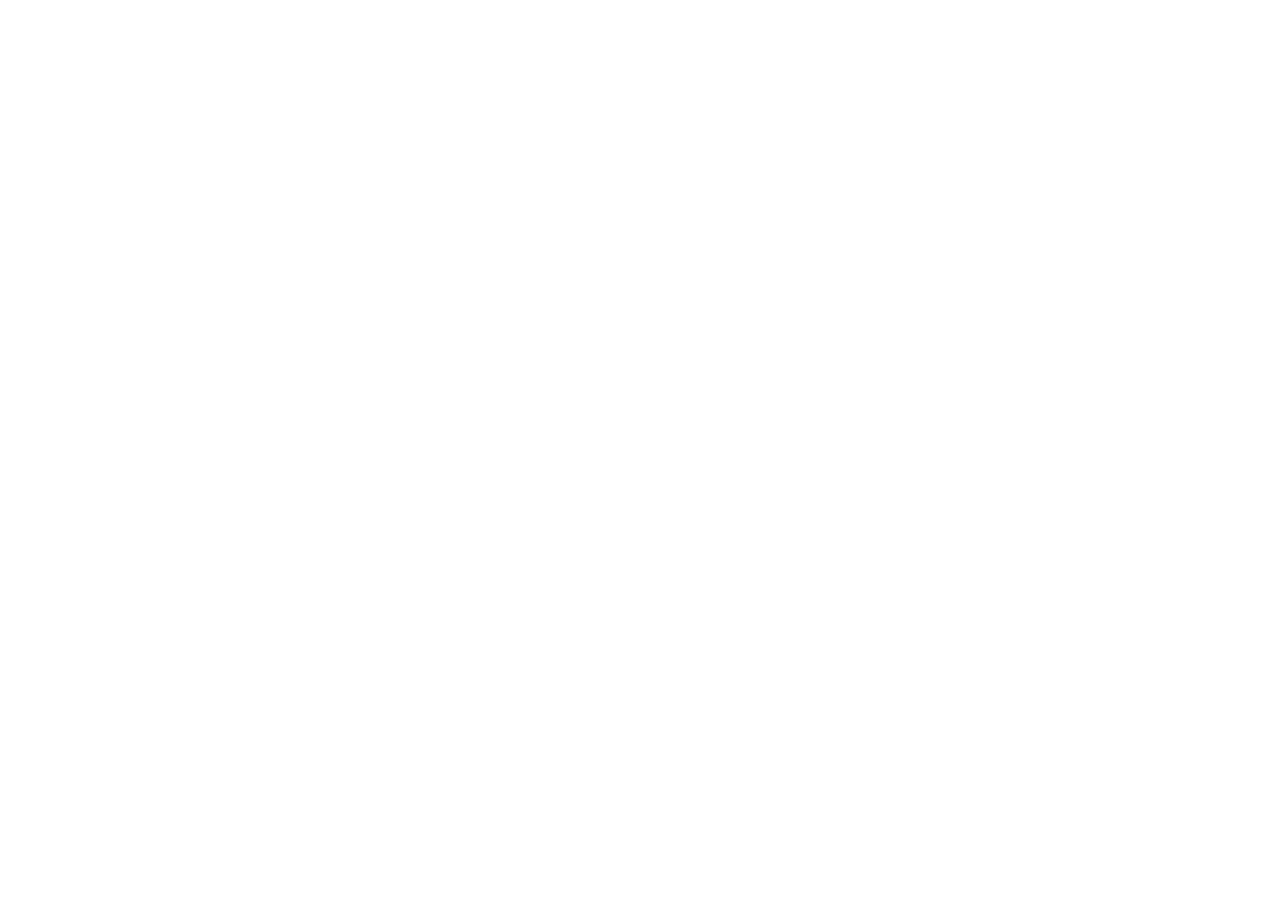
==== index.html @ f6397aff "Add files via upload" ====
<!DOCTYPE html>
<html lang="en">
<head>
    <meta charset="UTF-8">
    
    <meta name="viewport" content="width=device-width, initial-scale=1.0">
    <title>Amazon</title>
    <link rel="stylesheet" href="https://cdnjs.cloudflare.com/ajax/libs/font-awesome/6.5.2/css/all.min.css" integrity="sha512-SnH5WK+bZxgPHs44uWIX+LLJAJ9/2PkPKZ5QiAj6Ta86w+fsb2TkcmfRyVX3pBnMFcV7oQPJkl9QevSCWr3W6A==" crossorigin="anonymous" referrerpolicy="no-referrer" />
    <link rel="stylesheet" href="style.css">
</head>
<body>
    <i class="fa-solid fa-house"></i>
</body>
</html>
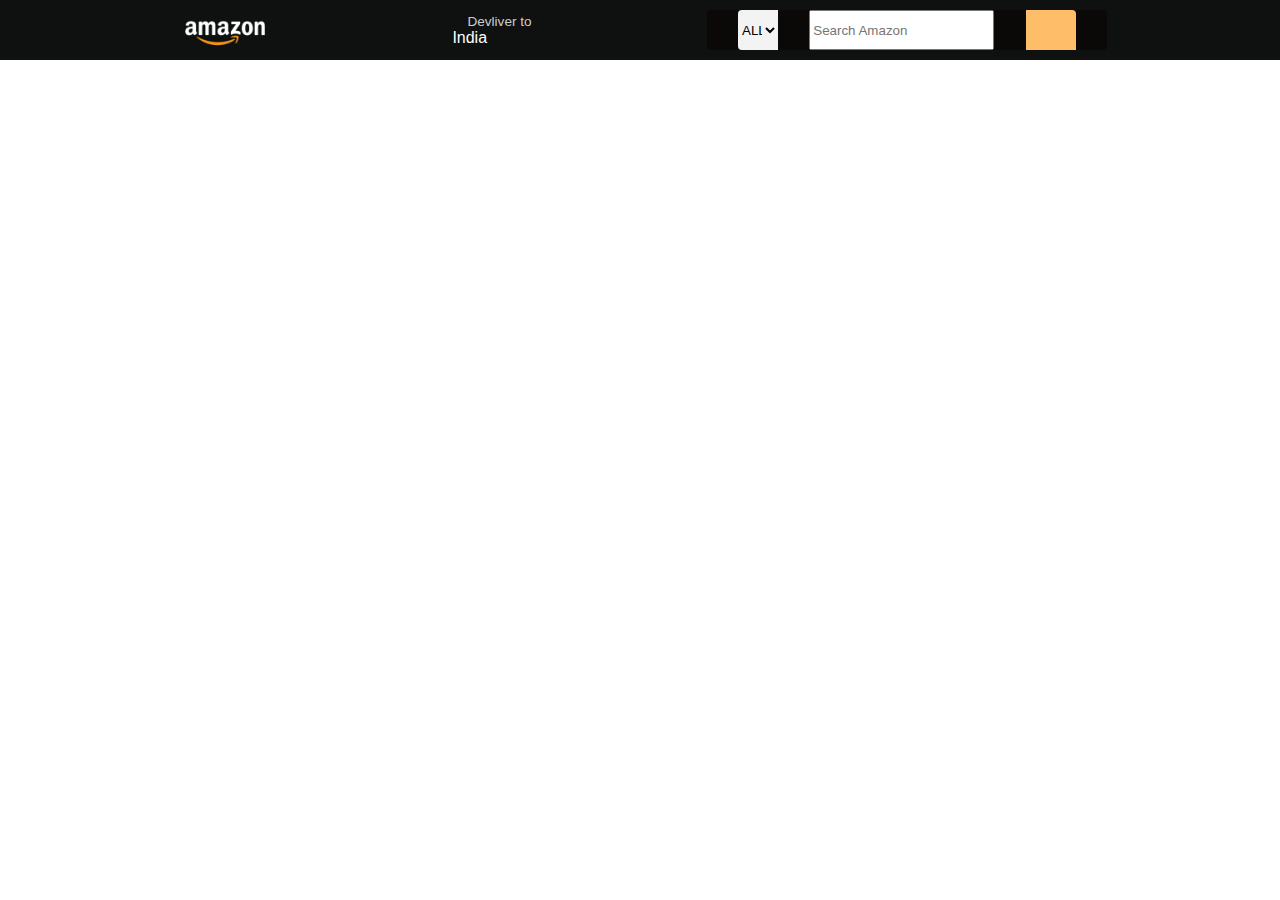
==== commit 9b400516: "2d" ====
--- a/index.html
+++ b/index.html
@@ -2,13 +2,44 @@
 <html lang="en">
 <head>
     <meta charset="UTF-8">
-    
+    <meta http-equiv="X-UV-Compatible" content="IE=edge">
     <meta name="viewport" content="width=device-width, initial-scale=1.0">
-    <title>Amazon</title>
+    <title>AMAZON</title>
     <link rel="stylesheet" href="https://cdnjs.cloudflare.com/ajax/libs/font-awesome/6.5.2/css/all.min.css" integrity="sha512-SnH5WK+bZxgPHs44uWIX+LLJAJ9/2PkPKZ5QiAj6Ta86w+fsb2TkcmfRyVX3pBnMFcV7oQPJkl9QevSCWr3W6A==" crossorigin="anonymous" referrerpolicy="no-referrer" />
     <link rel="stylesheet" href="style.css">
 </head>
 <body>
-    <i class="fa-solid fa-house"></i>
+    <header>
+      <!-- <i class="fa-solid fa-house"></i> -->
+       <div class="navbar">
+            <div class="nav-logo border">
+                 <div class="logo">
+
+                 </div>
+
+            </div>
+            <div class="nav-address border">
+                <p class="add-first">Devliver to </p>
+                <div class ="add-icon">
+                    <i class="fa-solid fa-location-dot"></i>
+                    <p class="add-sec">India</p>
+                </div>
+            </div>
+            <div class="nav-search">
+                <select class="search-select">
+                    <option>ALL</option>
+                </select>
+                <input placeholder="Search Amazon" class="seach-input">
+                <div class="search-icon">
+                    <i class="fa-solid fa-magnifying-glass"></i>
+                </div>
+            </div>
+       </div>
+      
+
+       
+    </header>
+  
+    
 </body>
 </html>--- a/style.css
+++ b/style.css
@@ -0,0 +1,87 @@
+*{
+    margin: 0;
+    font-family: Arial;
+    border: border-box;
+}
+
+.navbar{
+      height: 60px;
+     background-color: #0f1111;
+      color: white;
+      display: flex;
+      align-items: center;
+      justify-content: space-evenly;
+
+}
+
+.nav-logo{
+    height: 50px;
+    width: 100px;
+}
+.logo{
+    background-image: url(amazon_logo.png);
+    background-size: cover;
+    height: 50px;
+    width: 100px;
+}
+
+.border{
+    border: 2px solid transparent;
+
+}
+
+.border:hover{
+    border: 1px solid white;
+}
+
+/*box 2**/
+.add-first{
+    color: #cccccc;
+    font-size: 0.85rem;
+    margin-left: 15px;  /* rem for responsive site*/
+}
+
+.add-sec{
+    font-size: 1 rem;
+}
+
+.add-icon{
+    display: flex;
+    align-items: center;
+}
+
+/* box 3*/
+
+.nav-search{
+    display: flex;
+    justify-content: space-evenly;
+    background-color:rgb(11, 8, 8);
+    width: 400px;;
+    height: 40px;
+    border-radius: 4px;
+}
+
+.search-select{
+    background-color: #f3f3f3;
+    width: 40px;
+    text-align: center;
+    border-top-left-radius: 4px;
+    border-bottom-left-radius: 4px;
+    border:none;
+}
+
+.search-input{
+    width: 300px;
+    font-size: 1rem;
+    border: none;
+}
+.search-icon{
+    width: 50px;
+    display: flex;
+    justify-content: center;
+    align-items: center;
+    font-size: 1.2rem;
+    background-color: #febd68;
+    border-top-right-radius: 4px;
+    border-top-right-radius: 4px;
+}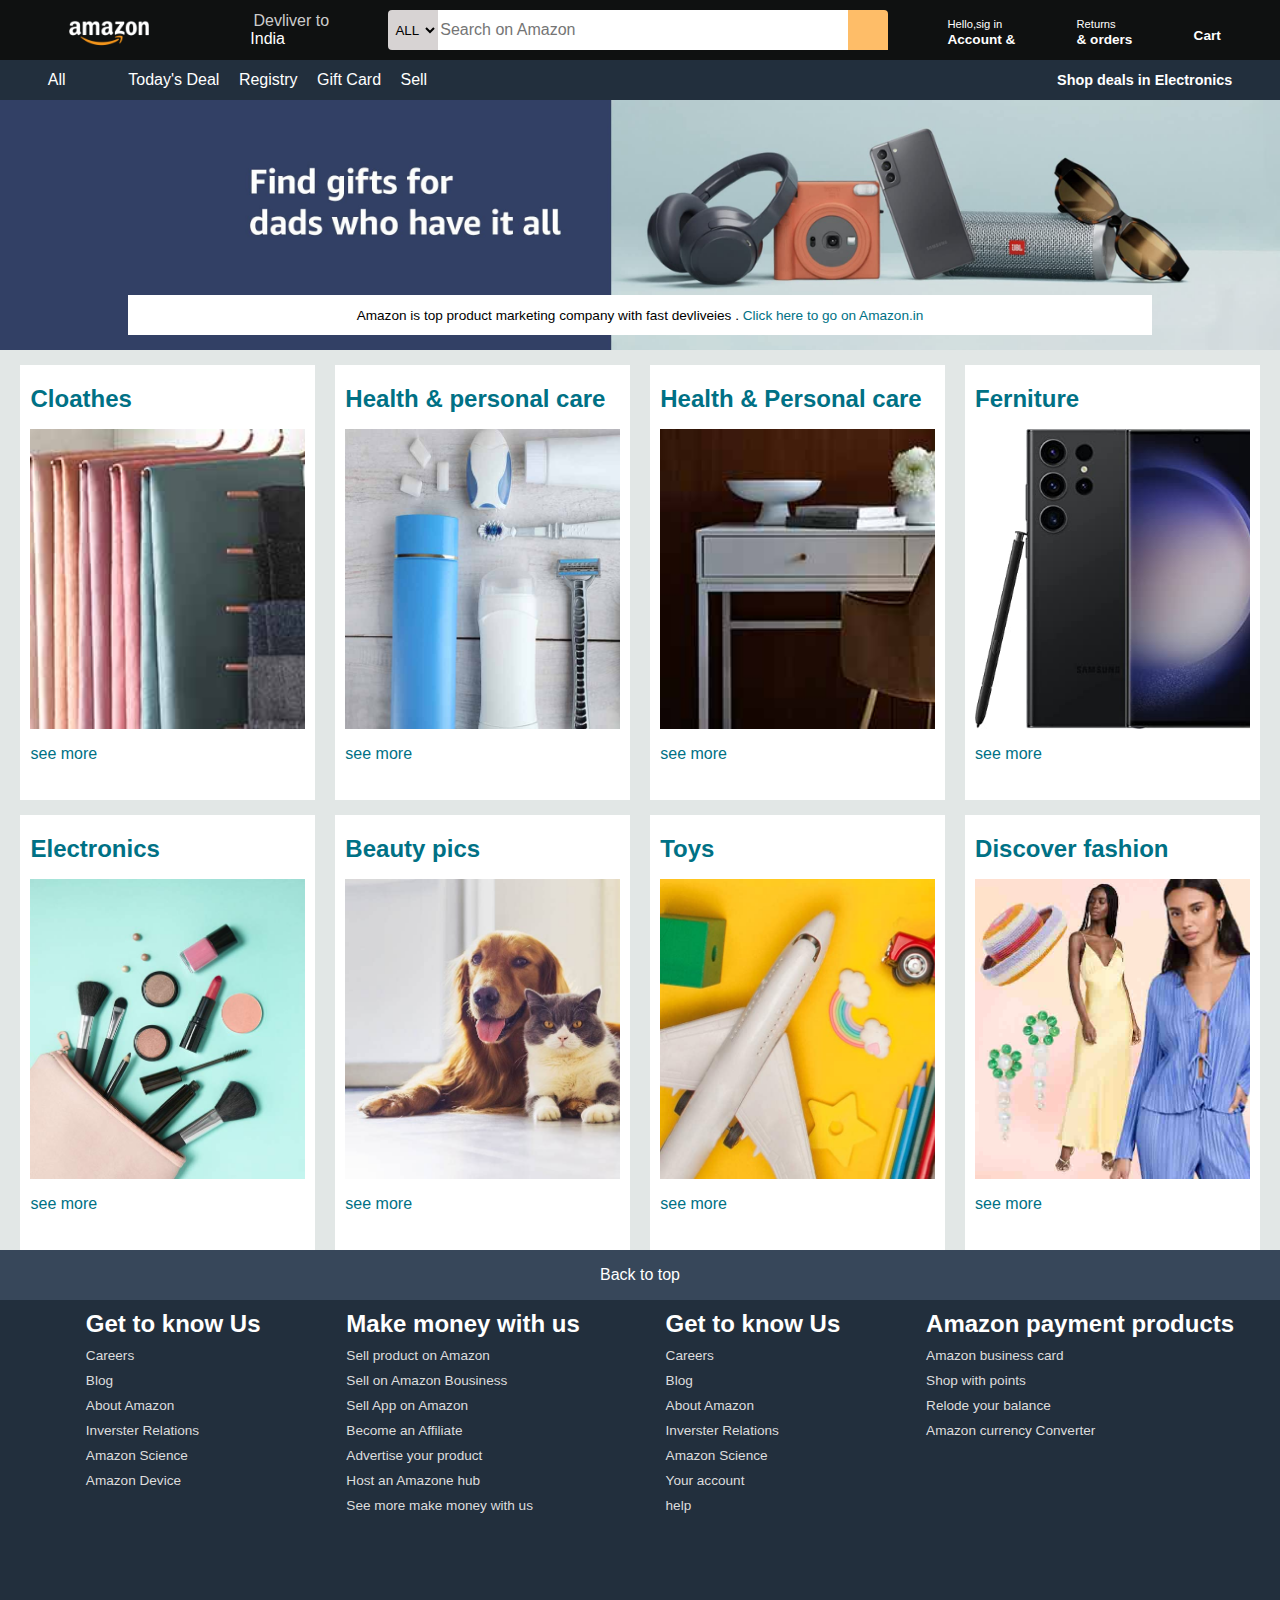
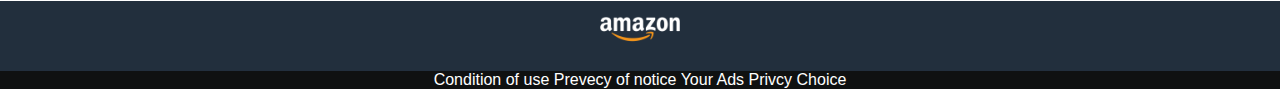
==== commit 97926224: "a" ====
--- a/index.html
+++ b/index.html
@@ -28,17 +28,181 @@
             <div class="nav-search">
                 <select class="search-select">
                     <option>ALL</option>
+                    <option>ELECTROICS</option> 
+                    <option>SPORTS</option>
+                    <option>LIFESTYLE</option>
+                    <option>FERNITURE</option>
                 </select>
-                <input placeholder="Search Amazon" class="seach-input">
+                <input placeholder="Search on Amazon" class="search-input">
                 <div class="search-icon">
                     <i class="fa-solid fa-magnifying-glass"></i>
                 </div>
             </div>
+            <div class="nav-singin border">
+                <p><span>Hello,sig in</span></p>
+                <p class="nav-secnd">Account &</p>
+          </div>
+          <div class="nav-return border">
+            <p><span>Returns</span></p>
+            <p class="nav-secnd">& orders</p>
+         </div>
+
+         <div class="nav-cart border">
+            <i class="fa-solid fa-cart-shopping"></i>
+            Cart
+         </div>
+
        </div>
-      
-
-       
+       <div class="pannel">
+           <div class="pannel-all">
+            <i class="fa-solid fa-bars"></i>
+
+             All
+           </div>
+
+           <div class="pannel-opt">
+            <p>Today's Deal</p>
+            <p>Registry</p>
+            <p>Gift Card</p>
+            <p>Sell</p>
+           </div>
+
+           <div class="pannel-deals">
+            Shop deals in Electronics
+           </div>
+       </div>
+
     </header>
+
+    <div class="hero-section">
+        <div class="hero-msg">
+            <p>Amazon is top product marketing company with fast devliveies . <a>Click here to go on Amazon.in </a></p>
+            </p>
+        </div>
+    </div>
+
+    <div class="shop-section">
+        <div class="box1 box"> 
+           <div class="box-content">
+            <h2>Cloathes</h2>
+            <div class="box-img" style="background-image: url('box1_image.jpg');"></div>
+            <p><a>see more</a></p>
+           </div>
+        </div>
+
+        <div class="box2 box"> <div class="box-content">
+            <h2>Health & personal care</h2>
+            <div class="box-img" style="background-image: url('box2_image.jpg');"></div>
+            <p><a>see more</a></p>
+           </div>
+        </div>
+        
+        <div class="box3 box"> <div class="box-content">
+            <h2>Health & Personal care</h2>
+            <div class="box-img" style="background-image: url('box3_image.jpg');"></div>
+            <p><a>see more</a></p>
+           </div>
+        </div>
+        
+        <div class="box4 box"> <div class="box-content">
+            <h2>Ferniture</h2>
+            <div class="box-img" style="background-image: url('box4_image.jpg');"></div>
+            <p><a>see more</a></p>
+           </div></div>
+        
+           <div class=" box"> 
+            <div class="box-content">
+             <h2>Electronics</h2>
+             <div class="box-img" style="background-image: url('box5_image.jpg');"></div>
+             <p><a>see more</a></p>
+            </div>
+         </div>
+ 
+         <div class="box"> <div class="box-content">
+             <h2>Beauty pics</h2>
+             <div class="box-img" style="background-image: url('box6_image.jpg');"></div>
+             <p><a>see more</a></p>
+            </div>
+         </div>
+         
+         <div class=" box"> <div class="box-content">
+             <h2>Toys</h2>
+             <div class="box-img" style="background-image: url('box7_image.jpg');"></div>
+             <p><a>see more</a></p>
+            </div>
+         </div>
+         
+         <div class=" box"> <div class="box-content">
+             <h2>Discover fashion </h2>
+             <div class="box-img" style="background-image: url('box8_image.jpg');"></div>
+             <p><a>see more</a></p>
+            </div></div>
+         
+    </div>
+
+    <footer>
+          <div class="foot-pannel1">
+            Back to top
+          </div>
+
+          <div class="foot-pannel2">
+            <ul>
+                <p><h2>Get to know Us</h2></p>
+                <a>Careers</a>
+                <a>Blog</a>
+                <a>About Amazon</a>
+                <a>Inverster Relations</a>
+                <a>Amazon Science</a>
+                <a>Amazon Device</a>
+            </ul>
+
+            <ul>
+                <p><h2>Make money with us</h2></p>
+                <a>Sell product on Amazon</a>
+                <a>Sell on Amazon Bousiness</a>
+                <a>Sell App on Amazon</a>
+                <a>Become an Affiliate</a>
+                <a>Advertise your product</a>
+                <a>Host an Amazone hub</a>
+                <a>See more make money with us</a>
+            </ul>
+
+            <ul>
+                <p><h2>Get to know Us</h2></p>
+                <a>Careers</a>
+                <a>Blog</a>
+                <a>About Amazon</a>
+                <a>Inverster Relations</a>
+                <a>Amazon Science</a>
+                <a>Your account</a>
+                <a>help</a>
+            </ul>
+
+            <ul>
+                <p><h2>Amazon payment products</h2></p>
+                <a>Amazon business card</a>
+                <a>Shop with points</a>
+                <a>Relode your balance</a>
+                <a>Amazon currency Converter</a>
+                
+            </ul>
+          </div>
+
+          <div class="foot-pannel3">
+            <div class="logo">
+
+            </div>
+          </div>
+
+          <div class="foot-pannel4">
+            <div class="pages">
+                <a>Condition of use</a>
+                <a>Prevecy of notice</a>
+                <a>Your Ads Privcy Choice</a>
+            </div>
+            <div class="copyright "></div>
+          </div>
+    </footer>
   
     
 </body>
--- a/style.css
+++ b/style.css
@@ -1,14 +1,14 @@
 *{
     margin: 0;
     font-family: Arial;
-    border: border-box;
+     border: border-box;
 }
 
 .navbar{
       height: 60px;
      background-color: #0f1111;
       color: white;
-      display: flex;
+      display: flex;   /*to display on i upper navar*/
       align-items: center;
       justify-content: space-evenly;
 
@@ -16,7 +16,7 @@
 
 .nav-logo{
     height: 50px;
-    width: 100px;
+    width: 130px;
 }
 .logo{
     background-image: url(amazon_logo.png);
@@ -37,8 +37,8 @@
 /*box 2**/
 .add-first{
     color: #cccccc;
-    font-size: 0.85rem;
-    margin-left: 15px;  /* rem for responsive site*/
+    font-size: 1 rem;
+    margin-left: 0.2rem;  /* rem for responsive site isted of px*/
 }
 
 .add-sec{
@@ -46,7 +46,7 @@
 }
 
 .add-icon{
-    display: flex;
+    display: flex;  /* to take whole div in same line */
     align-items: center;
 }
 
@@ -54,16 +54,17 @@
 
 .nav-search{
     display: flex;
-    justify-content: space-evenly;
+   
     background-color:rgb(11, 8, 8);
-    width: 400px;;
+    width: 500px;;
     height: 40px;
     border-radius: 4px;
+   
 }
 
 .search-select{
-    background-color: #f3f3f3;
-    width: 40px;
+    background-color: #d7d3d3;
+    width: 50px;
     text-align: center;
     border-top-left-radius: 4px;
     border-bottom-left-radius: 4px;
@@ -71,8 +72,8 @@
 }
 
 .search-input{
-    width: 300px;
-    font-size: 1rem;
+    width: 100%;
+    font-size: 1rem;/*search amazone*/
     border: none;
 }
 .search-icon{
@@ -84,4 +85,178 @@
     background-color: #febd68;
     border-top-right-radius: 4px;
     border-top-right-radius: 4px;
-}+    color: #0f1111;
+}
+
+.nav-search:hover{
+    border: 2px solid orange;
+}
+
+/* box 4*/
+
+span{
+    font-size: 0.7rem;
+
+}
+
+.nav-secnd{
+    font-size: 0.85rem;
+    font-weight: 700;
+}
+
+/* box 6*/
+
+.nav-cart i {
+    font-size: 30px;
+
+}
+
+.nav-cart{
+    font-size: 0.85rem;
+    font-weight: 700;
+}
+
+/* pannel*/
+.pannel{
+   height: 40px;
+   background-color: #222f3d;
+   display: flex; /* to arrange all in same pannel */
+   color: white;
+   align-items: center;
+   justify-content: space-evenly;
+}
+
+.pannel-opt p {
+  display: inline;
+  margin-left: 15px;
+}
+
+.pannel-opt{
+    width: 70%;
+    font: size 0.85rem;
+}
+
+.pannel-deals{
+    font-size: 0.9rem;
+    font-weight: 700;
+}
+
+/* hero-section main section of website*/
+
+.hero-section{
+    background-image: url("hero_image.jpg");
+    background-size: cover;
+    height: 250px;
+    display: flex;
+    justify-content: center;
+    align-items: flex-end;
+}
+
+.hero-msg{
+    background-color: white;
+    color: black;
+    height: 40px;
+    display: flex;
+    align-items: center;
+    justify-content: center;
+    font-size: 0.85rem;
+    width: 80%;
+    margin-bottom: 15px;
+
+}
+
+.hero-msg a {
+   color: #007185;
+}
+
+/*shop-section*/
+
+.shop-section{
+    display:flex;
+    flex-wrap: wrap;
+    justify-content: space-evenly;
+    background-color: #e2e7e6;
+}
+
+.box{
+   /* border: 2px solid black ;*/
+    height: 400px;
+    width:23%;
+    background-color:white;
+    padding: 20px 0px 15px;
+    margin-top: 15px;
+
+}
+.box-img{
+    height: 300px;
+    background-size: cover;
+    margin-top: 1rem;
+    margin-bottom: 1rem;
+}
+
+.box-content{
+    margin-left: 10px;
+    margin-right: 10px;  ;
+}
+.box-content{
+    color: #007185;
+}
+
+/*footer*/
+
+.footer{
+    margin-top: 15px;
+}
+
+.foot-pannel1{
+    background-color: #37475a;
+    color: white;
+    height: 50px;
+    display: flex;
+    justify-content: center;
+    align-items: center;
+    font-size: 1rem;
+}
+
+.foot-pannel2{
+    background-color: #222f3d;
+    color: white;
+    height: 300px;
+    display: flex;
+    justify-content: space-evenly;
+}
+
+ul{
+    margin-top: 10px;
+}
+
+ul a{
+    display: block;
+    font-size: 0.85em;
+    margin-top: 10px;
+    color: #dddddd;
+}
+.foot-pannel3{
+    background-color: #222f3d;
+    color: white;
+    border-top: 0.5px solid white;
+    height: 70px;
+    display: flex;
+    justify-content: center;
+}
+.logo {
+    background-image: url("amazon_logo.png");
+    background-size: cover;
+    height: 50px;
+    width: 100px;
+}
+.foot-pannel4{
+    background-color: #0f1111;
+    color: white;
+    display: flex;
+    justify-content: center;
+    align-items: center;
+    margin-bottom: 15px;
+}
+
+
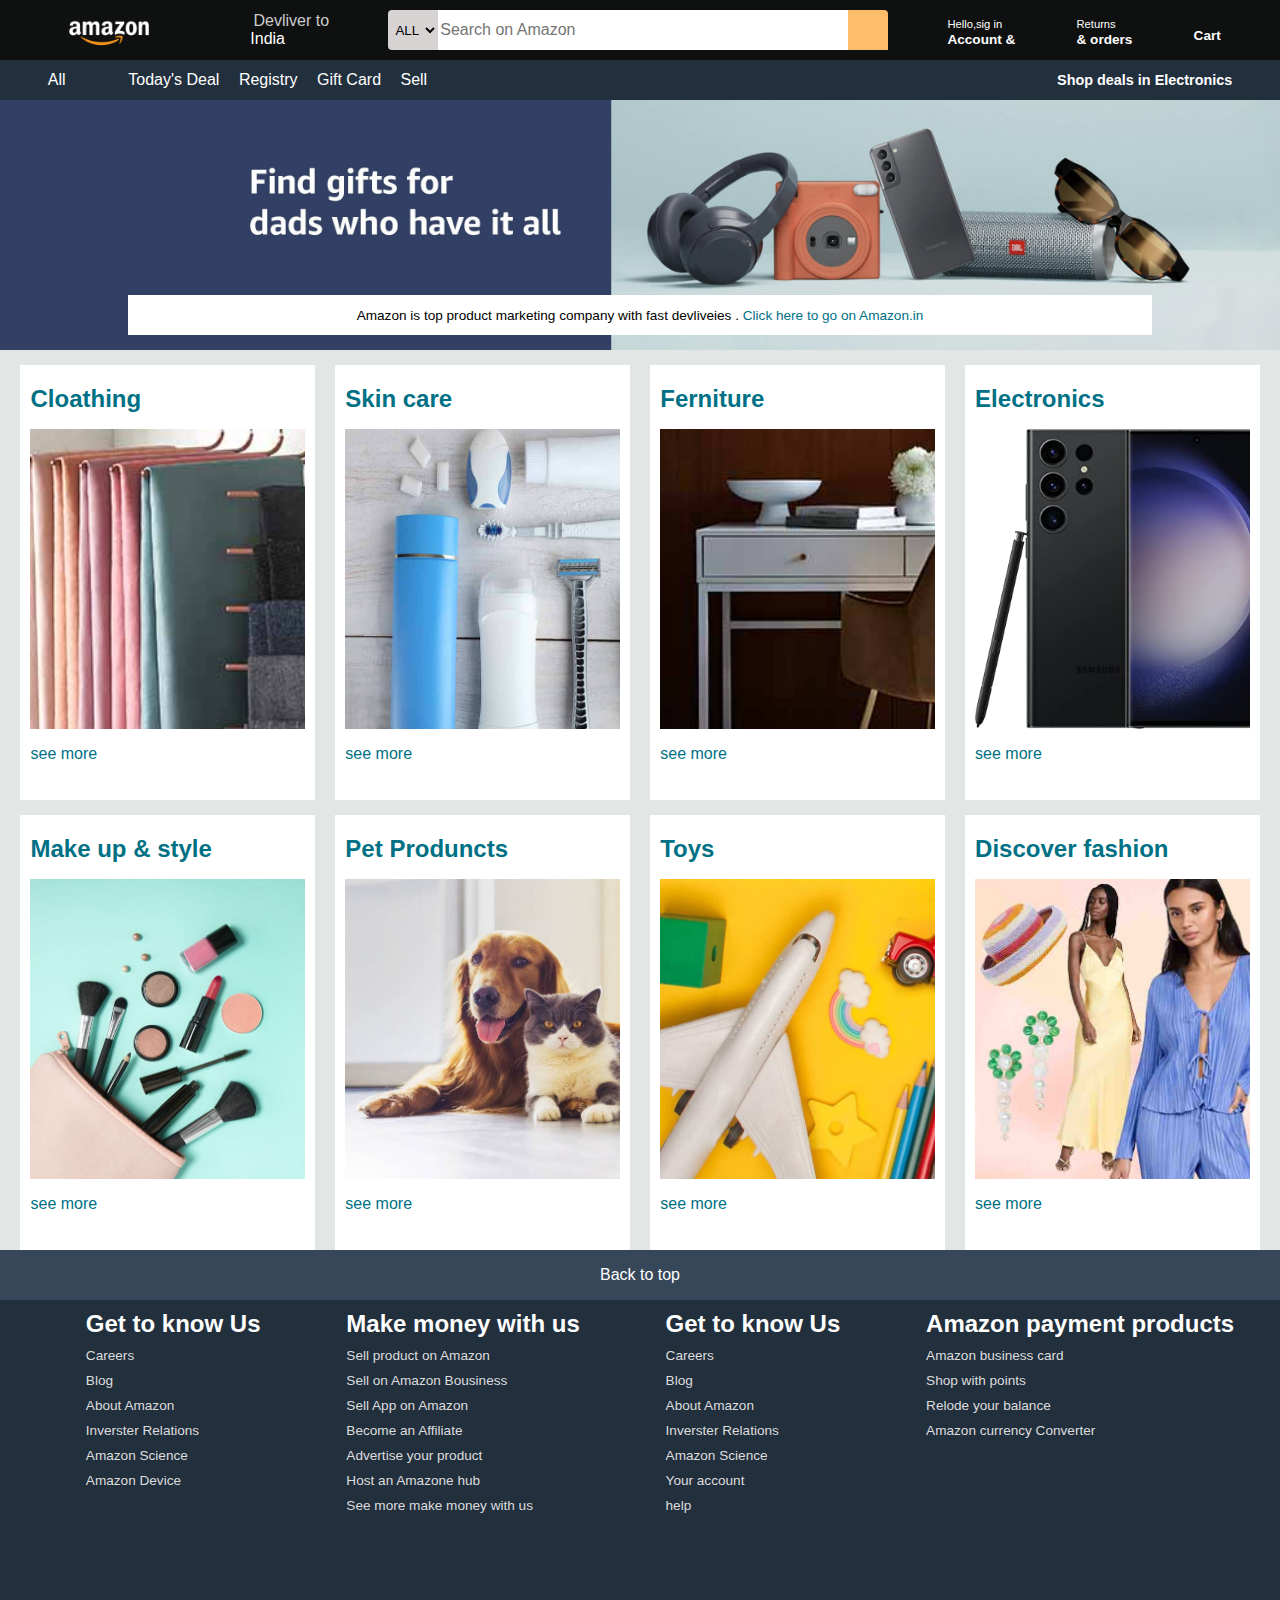
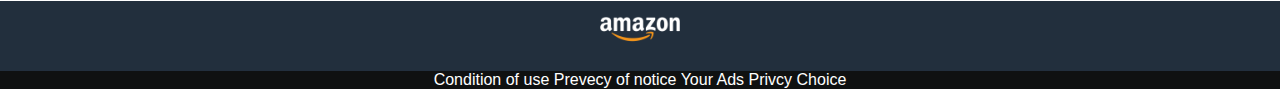
==== commit 904829d8: "screenshots" ====
--- a/index.html
+++ b/index.html
@@ -84,42 +84,42 @@
     <div class="shop-section">
         <div class="box1 box"> 
            <div class="box-content">
-            <h2>Cloathes</h2>
+            <h2>Cloathing</h2>
             <div class="box-img" style="background-image: url('box1_image.jpg');"></div>
             <p><a>see more</a></p>
            </div>
         </div>
 
         <div class="box2 box"> <div class="box-content">
-            <h2>Health & personal care</h2>
+            <h2>Skin care</h2>
             <div class="box-img" style="background-image: url('box2_image.jpg');"></div>
             <p><a>see more</a></p>
            </div>
         </div>
         
         <div class="box3 box"> <div class="box-content">
-            <h2>Health & Personal care</h2>
+            <h2>Ferniture</h2>
             <div class="box-img" style="background-image: url('box3_image.jpg');"></div>
             <p><a>see more</a></p>
            </div>
         </div>
         
         <div class="box4 box"> <div class="box-content">
-            <h2>Ferniture</h2>
+            <h2>Electronics</h2>
             <div class="box-img" style="background-image: url('box4_image.jpg');"></div>
             <p><a>see more</a></p>
            </div></div>
         
            <div class=" box"> 
             <div class="box-content">
-             <h2>Electronics</h2>
+             <h2>Make up & style</h2>
              <div class="box-img" style="background-image: url('box5_image.jpg');"></div>
              <p><a>see more</a></p>
             </div>
          </div>
  
          <div class="box"> <div class="box-content">
-             <h2>Beauty pics</h2>
+             <h2>Pet Produncts</h2>
              <div class="box-img" style="background-image: url('box6_image.jpg');"></div>
              <p><a>see more</a></p>
             </div>
